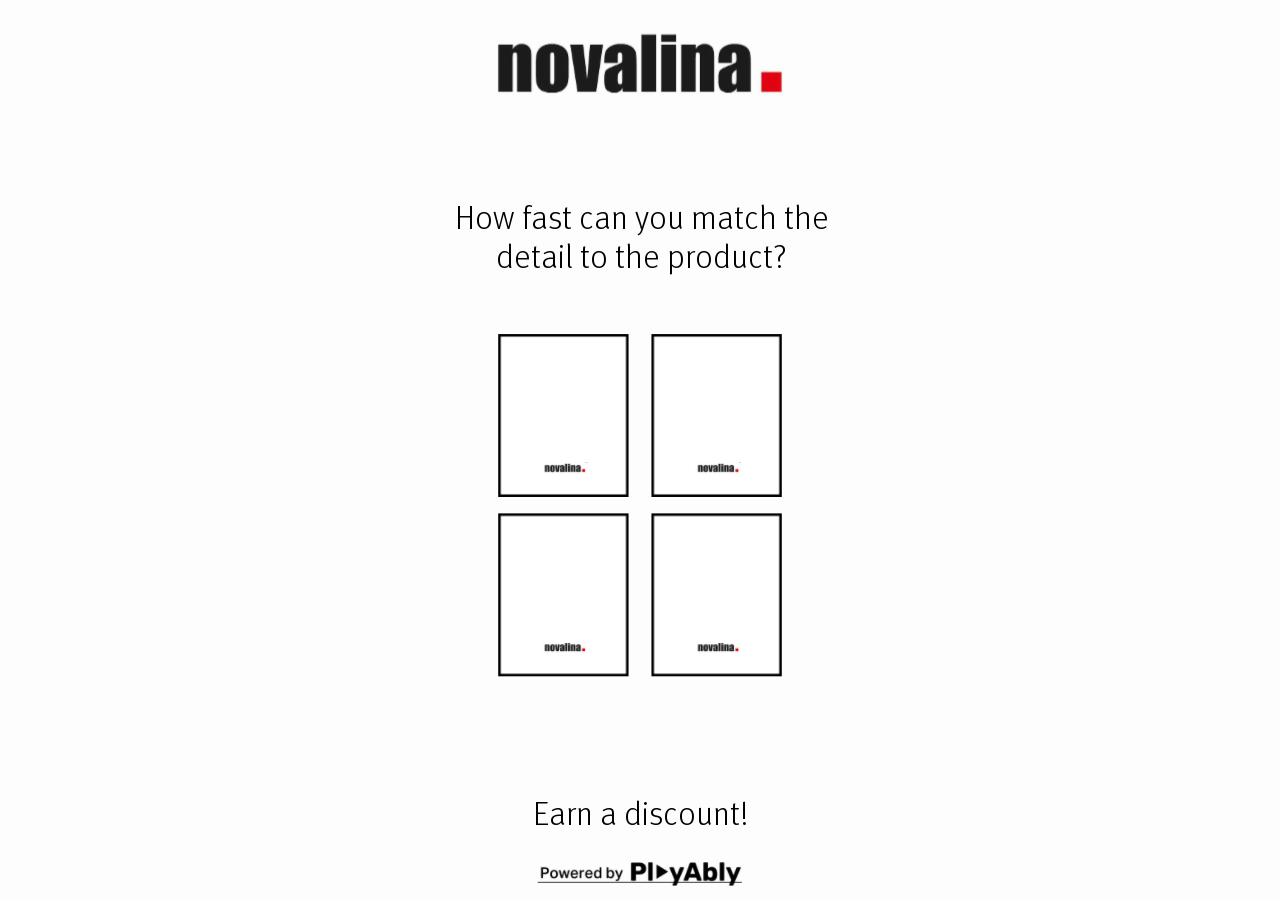
==== index.html @ 415b188f "Novalina memory game build (follow-us last slide)" ====
<!DOCTYPE html>
<html>
<head>
    <meta charset="UTF-8">
	<title>Novalina_Memory</title>
	<meta name="viewport" content="width=device-width, initial-scale=1.0, maximum-scale=1.0, minimum-scale=1.0, user-scalable=no">
	
	<!-- Made with Construct, the game and app creator :: https://www.construct.net -->
	<meta name="generator" content="Scirra Construct">

	<meta name="author" content="Playably">
	<meta name="description" content="Memory Game">

	<link rel="manifest" href="appmanifest.json">


	<link rel="stylesheet" href="style.css">
	<link rel="stylesheet" href="cta.css">


</head> 
 
<body>

	

<script>
if (location.protocol.substr(0, 4) === "file")
{
	alert("Web exports won't work until you upload them. (When running on the file: protocol, browsers block many features from working for security reasons.)");
}
</script>
	
	<noscript>
		<div id="notSupportedWrap">
			<h2 id="notSupportedTitle">This content requires JavaScript</h2>
			<p class="notSupportedMessage">JavaScript appears to be disabled. Please enable it to view this content.</p>
		</div>
	</noscript>
	<script src="scripts/modernjscheck.js"></script>
	<script src="scripts/supportcheck.js"></script>
	<script src="scripts/offlineclient.js" type="module"></script>
	<script src="scripts/main.js" type="module"></script>
	<script src="scripts/register-sw.js" type="module"></script>

</body> 
</html>
---- style.css ----
html, body {
	padding: 0;
	margin: 0;
	overflow: hidden;
	height: 100%;
}

body {
	background: #000000;
	color: white;
}

input[type="file"] {
	color: black;
}

/* for scaling checkboxes according to the font size */
.c3-auto-size-checkbox {
	font-size: 1em;
	width: 1em;
	height: 1em;
	vertical-align: bottom;
	margin: 0.1em 0.25em;
}

html, body, canvas {
	touch-action-delay: none;
	touch-action: none;
}

canvas, .c3htmlwrap {
	position: absolute;
}

.c3htmlwrap {
	contain: strict;
}

.c3overlay {
	pointer-events: none;
}

.c3htmlwrap[interactive] > * {
	pointer-events: auto;
}

/* HACK - work around elements being selectable only in iOS WKWebView for some reason */
html[ioswebview] .c3htmlwrap,
html[ioswebview] canvas {
	-webkit-user-select: none;
	user-select: none;
}

html[ioswebview] .c3htmlwrap > * {
	-webkit-user-select: auto;
	user-select: auto;
}

#notSupportedWrap {
	margin: 2em auto 1em auto;
	width: 75%;
	max-width: 45em;
	border: 2px solid #aaa;
	border-radius: 1em;
	padding: 2em;
	background-color: #f0f0f0;
	font-family: "Segoe UI", Frutiger, "Frutiger Linotype", "Dejavu Sans", "Helvetica Neue", Arial, sans-serif;
	color: black;
}

#notSupportedTitle {
	font-size: 1.8em;
}

.notSupportedMessage {
	font-size: 1.2em;
}

.notSupportedMessage em {
	color: #888;
}

/* bbcode styles */
.bbCodeH1 {
	font-size: 2em;
	font-weight: bold;
}

.bbCodeH2 {
	font-size: 1.5em;
	font-weight: bold;
}

.bbCodeH3 {
	font-size: 1.25em;
	font-weight: bold;
}

.bbCodeH4 {
	font-size: 1.1em;
	font-weight: bold;
}

.bbCodeItem::before {
	content: " • ";
}

/* For text icons converted to HTML: size the height to the line height
   preserving the aspect ratio. Also add position: relative as that allows
   just adding a 'top' style for the iconoffsety style. */
.c3-text-icon {
	height: 1em;
	width: auto;
	position: relative;
}

/* screen reader text */
.c3-screen-reader-text {
	position: absolute;
	width: 1px;
    height: 1px;
    overflow: hidden;
    clip: rect(1px, 1px, 1px, 1px);
}
---- cta.css ----
.container {
  margin: auto;
  width: 50%;
  border: none;
  padding: 10px;
  text-align: center;
}


h2 {
  font-weight: regular;
  font-size: 2em;
  font-family: "Meta_W07_Light";
  letter-spacing: 1.5px;
  color: rgb(0, 0, 0);
}

p {
   color: rgb(0, 0, 0);
}

.input-container {
  display: flex;
  justify-content: center;
  align-items: center;
  width: 90%;
  margin: 0 auto 15px;
  border: none;
  
}

.input-field {
  width: 100%;
  padding: 1em; /* Reduced padding */
  outline: none;
  border: none;
  font-size: 1.25em;
  background: rgb(179, 179, 179);
  border-radius: 2px 2px 2px 2px;
  height: 1em; /* Keep height consistent */
  line-height: 1.5em; /* Adjust line-height for better text alignment */
}


.input-field::placeholder {
  color: rgb(65, 65, 65);
}

/* Ensure selected option is visible */
select.input-field option {
  background: rgb(179, 179, 179); /* Background color of dropdown options */
  color: black; /* Text color of options */
}

.btn {
  background-color: transparent;
  color: #e10412;
  border: 2px solid #e10412;
  cursor: pointer;
  width: 90%;
  opacity: 0.9;
  border-radius: 2px;
  height: 3.0em;
  font-size: 1.5em;
  font-family: "Meta_W07_Light";
  transition: background-color 0.3s ease, color 0.3s ease;
}

.btn:hover {
  background-color: #000000;
  color: white;
  opacity: 1;
  border: 2px solid #000000;
}


input,
select {
  background-color: rgb(179, 179, 179);
}

input:focus,
select:focus {
  background-color: rgb(179, 179, 179);
}

@keyframes fadeOutBorder {
  0% {
    outline: 10px solid #ff0000;
  }
  100% {
    outline: 10px solid transparent;
  }
}

.fade-border {
  animation: fadeOutBorder 2s ease-in-out forwards;
}
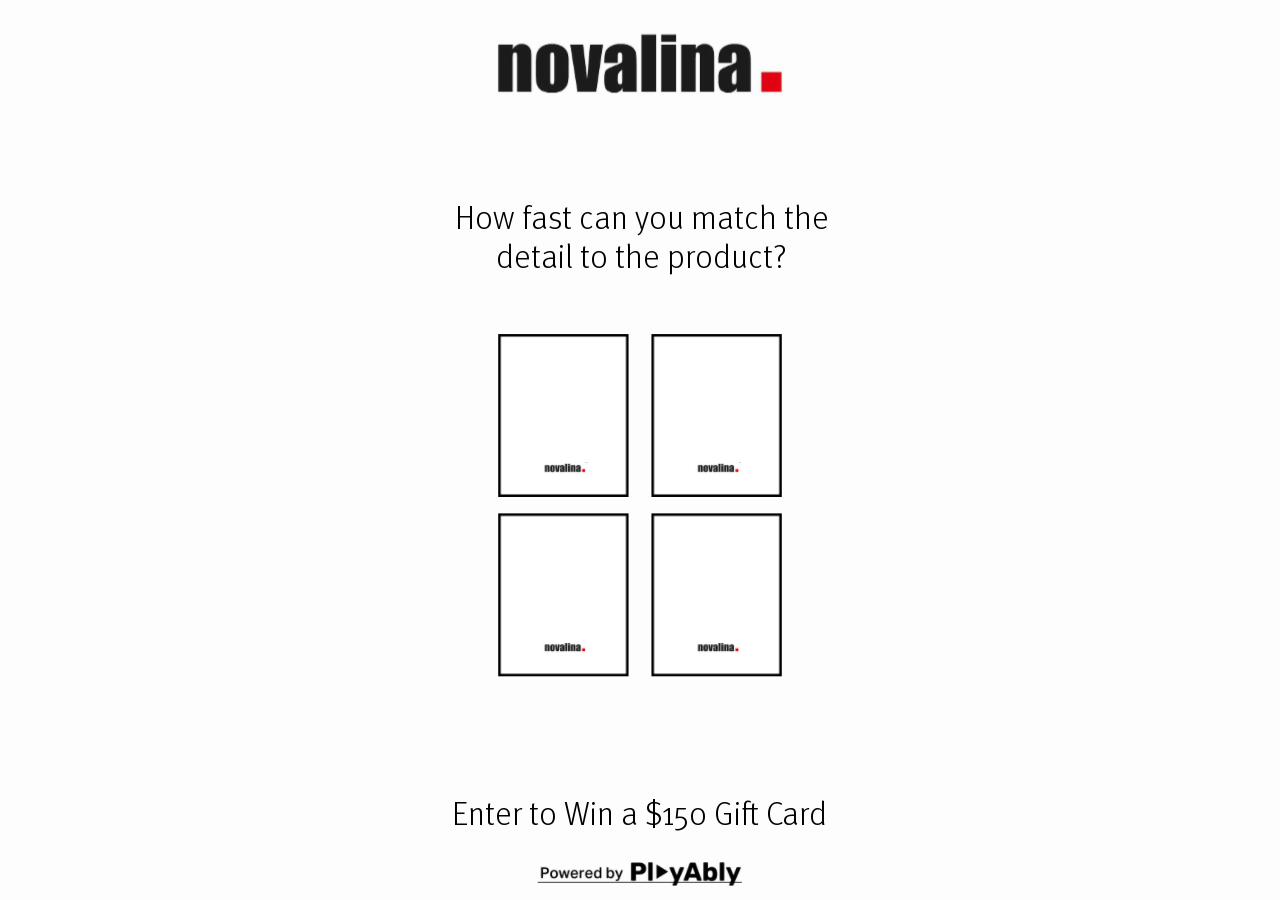
==== commit 9a35c678: "Mobile: viewport-lock + resize-debounce + loading cover to stop iOS re-fit flicker Co-Authored-By: C" ====
--- a/index.html
+++ b/index.html
@@ -8,7 +8,7 @@
 	<!-- Made with Construct, the game and app creator :: https://www.construct.net -->
 	<meta name="generator" content="Scirra Construct">
 
-	<meta name="author" content="Playably">
+	<meta name="author" content="Playably">
 	<meta name="description" content="Memory Game">
 
 	<link rel="manifest" href="appmanifest.json">
@@ -17,29 +17,67 @@
 	<link rel="stylesheet" href="style.css">
 	<link rel="stylesheet" href="cta.css">
 
+	<style>
+	html, body { position: fixed !important; top: 0; left: 0; width: 100% !important; height: 100% !important; overflow: hidden !important; overscroll-behavior: none !important; }
+	</style>
+	<script>
+	/* Debounce resize so the mobile URL-bar resize storm causes ONE re-fit, not a
+	   continuous re-layout flicker. Must run before the game registers its listeners. */
+	(function(){
+	  function wrap(target){
+	    if(!target || !target.addEventListener || target.__npWrapped) return;
+	    target.__npWrapped = true;
+	    var orig = target.addEventListener;
+	    target.addEventListener = function(type, listener, opts){
+	      if(type === "resize" && typeof listener === "function"){
+	        var t;
+	        var d = function(e){ clearTimeout(t); t = setTimeout(function(){ try{ listener(e); }catch(_){}}, 300); };
+	        return orig.call(this, type, d, opts);
+	      }
+	      return orig.call(this, type, listener, opts);
+	    };
+	  }
+	  wrap(window);
+	  if (window.visualViewport) wrap(window.visualViewport);
+	})();
+	</script>
 
-</head> 
+</head>
  
 <body>
 
-	
-
-<script>
-if (location.protocol.substr(0, 4) === "file")
-{
-	alert("Web exports won't work until you upload them. (When running on the file: protocol, browsers block many features from working for security reasons.)");
-}
+<div id="np-preload" style="position:fixed;inset:0;background:#fff;z-index:2147483647;display:flex;flex-direction:column;align-items:center;justify-content:center;font-family:-apple-system,Helvetica,Arial,sans-serif;color:#111;transition:opacity .45s ease">
+  <div style="font-size:34px;font-weight:800;letter-spacing:-.5px">novalina<span style="color:#e10412">.</span></div>
+  <div style="margin-top:14px;font-size:13px;color:#999;letter-spacing:.08em">loading&hellip;</div>
+</div>
+<script>
+(function(){
+  var done=false, t=null;
+  function hide(){ if(done) return; done=true; var p=document.getElementById("np-preload"); if(!p) return; p.style.opacity="0"; setTimeout(function(){ if(p&&p.parentNode) p.parentNode.removeChild(p); },500); }
+  function settle(){ if(t) clearTimeout(t); t=setTimeout(hide, 1600); }
+  if(document.readyState==="complete") settle(); else window.addEventListener("load", settle);
+  window.addEventListener("orientationchange", settle);
+  setTimeout(hide, 9000);
+})();
+</script>
+
+
+<script>
+if (location.protocol.substr(0, 4) === "file")
+{
+	alert("Web exports won't work until you upload them. (When running on the file: protocol, browsers block many features from working for security reasons.)");
+}
 </script>
 	
-	<noscript>
-		<div id="notSupportedWrap">
-			<h2 id="notSupportedTitle">This content requires JavaScript</h2>
-			<p class="notSupportedMessage">JavaScript appears to be disabled. Please enable it to view this content.</p>
-		</div>
-	</noscript>
-	<script src="scripts/modernjscheck.js"></script>
-	<script src="scripts/supportcheck.js"></script>
-	<script src="scripts/offlineclient.js" type="module"></script>
+	<noscript>
+		<div id="notSupportedWrap">
+			<h2 id="notSupportedTitle">This content requires JavaScript</h2>
+			<p class="notSupportedMessage">JavaScript appears to be disabled. Please enable it to view this content.</p>
+		</div>
+	</noscript>
+	<script src="scripts/modernjscheck.js"></script>
+	<script src="scripts/supportcheck.js"></script>
+	<script src="scripts/offlineclient.js" type="module"></script>
 	<script src="scripts/main.js" type="module"></script>
 	<script src="scripts/register-sw.js" type="module"></script>
 
